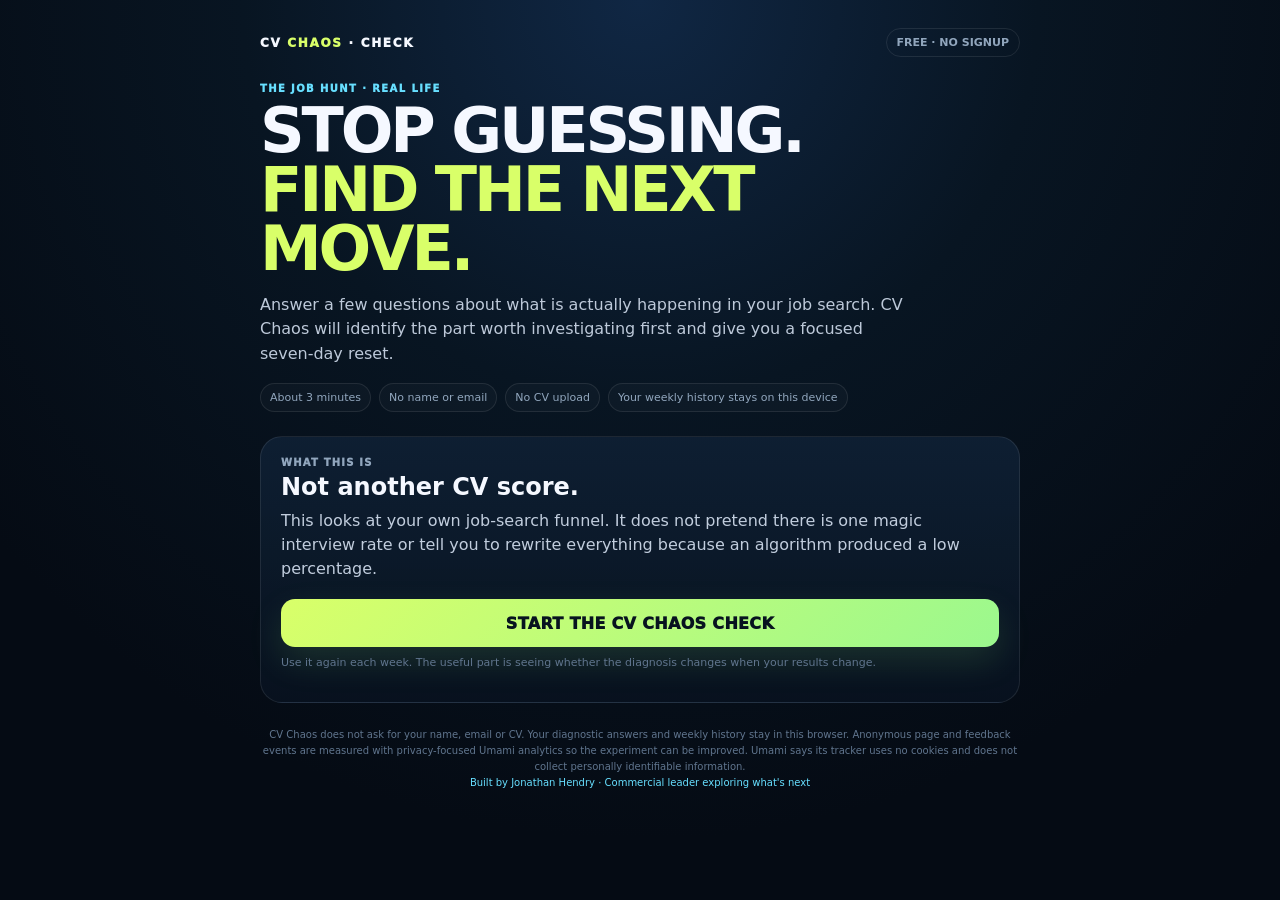
==== check/index.html @ 68d62c0a "Add CV Chaos Check page" ====
<!doctype html>
<html lang="en">
<head>
  <meta charset="utf-8">
  <meta name="viewport" content="width=device-width,initial-scale=1,viewport-fit=cover">
  <meta name="theme-color" content="#07101d">
  <title>CV Chaos Check — What should you change next?</title>
  <meta name="description" content="A free three-minute job-search check that helps you identify what to change next and gives you a practical seven-day reset.">
  <link rel="canonical" href="https://cvchaos.co.uk/check/">
  <meta property="og:type" content="website">
  <meta property="og:site_name" content="CV Chaos">
  <meta property="og:title" content="CV Chaos Check — What should you change next?">
  <meta property="og:description" content="A free three-minute job-search check. No signup. No CV upload. A practical seven-day reset based on your own search.">
  <meta property="og:url" content="https://cvchaos.co.uk/check/">
  <script defer src="https://cloud.umami.is/script.js" data-website-id="844b5b1c-069b-4379-9e73-c0b9fd9bf98d"></script>
  <link rel="stylesheet" href="check.css?v=1">
</head>
<body>
  <main id="app" class="wrap">
    <header class="brand">
      <div class="logo">CV <span>CHAOS</span> · CHECK</div>
      <div class="pill">FREE · NO SIGNUP</div>
    </header>

    <section id="intro">
      <div class="hero">
        <div class="eyebrow">THE JOB HUNT · REAL LIFE</div>
        <h1>STOP GUESSING.<br><span>FIND THE NEXT MOVE.</span></h1>
        <p>Answer a few questions about what is actually happening in your job search. CV Chaos will identify the part worth investigating first and give you a focused seven-day reset.</p>
        <div class="privacy-strip"><span>About 3 minutes</span><span>No name or email</span><span>No CV upload</span><span>Your weekly history stays on this device</span></div>
      </div>

      <div id="welcomeBack" class="card welcome-back hidden">
        <div class="section-title">Welcome back</div>
        <h3>Time for another check?</h3>
        <p id="welcomeText" class="lead"></p>
        <button id="welcomeStart" type="button" class="btn primary" style="width:100%;margin-top:14px">RUN THIS WEEK'S CHECK</button>
      </div>

      <div class="card">
        <div class="section-title">What this is</div>
        <h2>Not another CV score.</h2>
        <p class="lead">This looks at your own job-search funnel. It does not pretend there is one magic interview rate or tell you to rewrite everything because an algorithm produced a low percentage.</p>
        <button id="startBtn" type="button" class="btn primary" style="width:100%;margin-top:18px">START THE CV CHAOS CHECK</button>
        <p class="hint">Use it again each week. The useful part is seeing whether the diagnosis changes when your results change.</p>
      </div>
    </section>

    <section id="wizard" class="hidden">
      <div class="progress" aria-label="Progress"><i></i><i></i><i></i><i></i></div>

      <section class="card" data-step="0">
        <div class="section-title">1 of 4 · Your target</div>
        <h2>What are you actually looking for?</h2>
        <div class="grid2" style="margin-top:16px">
          <label class="field">Main role you're targeting<input id="role" type="text" placeholder="e.g. Commercial Director" autocomplete="off"></label>
          <label class="field">Level<select id="level"><option>Entry / early career</option><option>Experienced individual contributor</option><option>Manager</option><option>Head of</option><option>Director</option><option>VP / Executive</option></select></label>
          <label class="field">How long actively looking?<select id="weeks"><option value="1">Less than 2 weeks</option><option value="3">2–4 weeks</option><option value="6" selected>1–2 months</option><option value="12">3+ months</option></select></label>
          <label class="field">How broad is the search?<select id="breadth"><option value="one">One clear role family</option><option value="related" selected>A few closely related titles</option><option value="wide">Quite broad across different roles</option></select></label>
        </div>
        <div class="actions"><button type="button" class="btn primary next">NEXT →</button></div>
      </section>

      <section class="card hidden" data-step="1">
        <div class="section-title">2 of 4 · Your funnel</div>
        <h2>What happened in roughly the last 30 days?</h2>
        <p class="lead">Estimates are fine. A meaningful conversation means a recruiter, hiring manager, referral or employer contact — not an automated acknowledgement.</p>
        <div class="grid3" style="margin-top:16px">
          <label class="field">Applications<input id="apps" type="number" min="0" max="500" value="20" inputmode="numeric"></label>
          <label class="field">Meaningful conversations<input id="convs" type="number" min="0" max="500" value="4" inputmode="numeric"></label>
          <label class="field">First interviews<input id="interviews" type="number" min="0" max="500" value="2" inputmode="numeric"></label>
          <label class="field">Final stages<input id="finals" type="number" min="0" max="500" value="0" inputmode="numeric"></label>
          <label class="field">Offers<input id="offers" type="number" min="0" max="500" value="0" inputmode="numeric"></label>
        </div>
        <p id="funnelWarn" class="hint" style="color:var(--red)"></p>
        <div class="actions"><button type="button" class="btn secondary back">← BACK</button><button type="button" class="btn primary next">NEXT →</button></div>
      </section>

      <section class="card hidden" data-step="2">
        <div class="section-title">3 of 4 · How you reach the market</div>
        <h2>Volume doesn't tell us enough.</h2>
        <div class="grid2" style="margin-top:16px">
          <label class="field">Warm or direct approaches in the last 30 days<input id="warm" type="number" min="0" max="200" value="4" inputmode="numeric"></label>
          <label class="field">Of your last 10 applications, how many were genuinely strong fits?<input id="fit" type="number" min="0" max="10" value="7" inputmode="numeric"></label>
          <label class="field" style="grid-column:1/-1">How often do you materially tailor the top third of your CV/profile?<select id="tailor"><option value="rarely">Rarely</option><option value="sometimes" selected>Sometimes</option><option value="often">Most of the time</option></select></label>
        </div>
        <div class="actions"><button type="button" class="btn secondary back">← BACK</button><button type="button" class="btn primary next">NEXT →</button></div>
      </section>

      <section class="card hidden" data-step="3">
        <div class="section-title">4 of 4 · The human bit</div>
        <h2>How are you doing with it?</h2>
        <div style="margin-top:20px">
          <div class="range-head"><span class="field">Motivation right now</span><b id="motValue">60%</b></div>
          <input id="mot" type="range" min="0" max="100" value="60">
          <div class="range-labels"><span>Running on empty</span><span>Managing</span><span>Strong</span></div>
        </div>
        <label class="field" style="margin-top:20px">Which feels closest?<select id="feeling"><option value="noidea">I genuinely don't know what to change</option><option value="cv">I suspect my CV / positioning</option><option value="market">I think I'm not reaching the right people</option><option value="interview">I get traction but need more progression</option><option value="volume">I probably need more activity</option></select></label>
        <div class="actions"><button type="button" class="btn secondary back">← BACK</button><button id="diagnoseBtn" type="button" class="btn primary">SHOW MY DIAGNOSIS →</button></div>
      </section>
    </section>

    <section id="result" class="hidden">
      <div class="card result-hero">
        <div class="section-title">Your current priority</div>
        <h2 id="resultTitle"></h2>
        <p id="resultExplain" class="lead"></p>
        <span id="confidence" class="confidence"></span>
        <div class="metrics"><div class="metric"><b id="mApps">0</b><span>Applications</span></div><div class="metric"><b id="mConvs">0</b><span>Conversations</span></div><div class="metric"><b id="mInts">0</b><span>Interviews</span></div><div class="metric"><b id="mMot">0%</b><span>Motivation</span></div></div>
      </div>

      <div id="compareCard" class="card hidden">
        <div class="section-title">Since your last check</div>
        <h3 id="compareDate"></h3>
        <div class="delta"><div><b id="dApps">0</b><span>Applications</span></div><div><b id="dConvs">0</b><span>Conversations</span></div><div><b id="dInts">0</b><span>Interviews</span></div><div><b id="dMot">0</b><span>Motivation</span></div></div>
        <p id="previousDiagnosis" class="hint"></p>
      </div>

      <div class="grid2" style="margin-top:14px">
        <div class="card" style="margin-top:0"><div class="section-title">Why we're saying that</div><ul id="signals" class="signal-list"></ul></div>
        <div class="card" style="margin-top:0"><div class="section-title">Don't spend this week doing</div><ul id="donts" class="plain-list no"></ul></div>
      </div>

      <div class="card"><div class="section-title">Your 7-day reset</div><h3>Run a better experiment.</h3><ol id="planList" class="plan-list"></ol></div>
      <div id="energyNote" class="card hidden"><div class="section-title">Because your motivation is low</div><h3>Do less, deliberately.</h3><p class="lead">CV Chaos has reduced the plan rather than increasing your workload. The aim is useful evidence without turning the search into a full-time punishment.</p></div>

      <div class="card">
        <div class="section-title">Make the weekly check useful</div>
        <h3>Save this result on this device.</h3>
        <p class="lead">Come back next week and CV Chaos can compare your activity and diagnosis. Nothing is synced to an account.</p>
        <button id="saveBtn" type="button" class="btn ghost" style="width:100%;margin-top:14px">SAVE THIS WEEK'S CHECK</button>
        <p id="saveStatus" class="hint"></p>
        <button id="deleteHistory" type="button" class="danger-link">Delete saved check history from this device</button>
      </div>

      <div class="card">
        <div class="section-title">Help improve it</div>
        <h3>Did this actually help?</h3>
        <p class="lead">This is an experiment built to support people navigating the job market. Honest feedback is more useful than polite feedback.</p>
        <p class="field" style="margin-top:16px">Did this change what you were planning to do next?</p>
        <div class="feedback-options">
          <label class="choice"><input type="radio" name="changed" value="yes"><span>Yes</span></label><label class="choice"><input type="radio" name="changed" value="partly"><span>Partly</span></label><label class="choice"><input type="radio" name="changed" value="no"><span>No</span></label>
        </div>
        <p class="field" style="margin-top:16px">How useful was the result?</p>
        <div class="feedback-options">
          <label class="choice"><input type="radio" name="useful" value="very"><span>Very useful</span></label><label class="choice"><input type="radio" name="useful" value="somewhat"><span>Somewhat</span></label><label class="choice"><input type="radio" name="useful" value="not"><span>Not useful</span></label>
        </div>
        <label class="field" style="margin-top:16px">One thing you'd change <span class="micro">(optional — please don't include names, emails or other personal details)</span><textarea id="feedbackText" maxlength="400" placeholder="What would make this more useful?"></textarea></label>
        <button id="feedbackBtn" type="button" class="btn ghost" style="width:100%;margin-top:12px">SEND FEEDBACK</button>
        <p id="feedbackStatus" class="feedback-status"></p>
      </div>

      <div class="actions"><button id="editBtn" type="button" class="btn secondary">← CHANGE ANSWERS</button><button id="restartBtn" type="button" class="btn primary">START AGAIN</button></div>
    </section>

    <footer class="footer">CV Chaos does not ask for your name, email or CV. Your diagnostic answers and weekly history stay in this browser. Anonymous page and feedback events are measured with privacy-focused Umami analytics so the experiment can be improved. Umami says its tracker uses no cookies and does not collect personally identifiable information. <br><a href="https://www.linkedin.com/in/jshendry/" target="_blank" rel="noopener noreferrer">Built by Jonathan Hendry · Commercial leader exploring what's next</a></footer>
  </main>
  <script src="check.js?v=1"></script>
</body>
</html>
---- check/check.css ----
:root{
  --bg:#050b14;--panel:#0b1726;--panel2:#0f2034;--text:#f5f8ff;--muted:#91a6bd;--muted2:#60758e;
  --line:rgba(255,255,255,.09);--cyan:#67dfff;--green:#d9ff69;--amber:#ffca72;--red:#ff8e70;
}
*{box-sizing:border-box;-webkit-tap-highlight-color:transparent}
html{background:var(--bg);color-scheme:dark}
body{margin:0;min-height:100vh;background:radial-gradient(circle at 50% 0,#102744 0,#081522 36%,#050b14 76%);color:var(--text);font-family:Inter,ui-sans-serif,system-ui,-apple-system,BlinkMacSystemFont,"Segoe UI",sans-serif}
button,input,select,textarea{font:inherit}button{cursor:pointer}a{color:inherit}
.wrap{width:min(100% - 28px,760px);margin:0 auto;padding:28px 0 50px}
.brand{display:flex;align-items:center;justify-content:space-between;gap:14px;margin-bottom:26px}.logo{font-size:12px;font-weight:950;letter-spacing:.14em}.logo span{color:var(--green)}.pill{border:1px solid var(--line);border-radius:999px;padding:7px 10px;color:var(--muted);font-size:11px;font-weight:800}
.hero{margin-bottom:24px}.eyebrow{font-size:10px;letter-spacing:.14em;text-transform:uppercase;color:var(--cyan);font-weight:950}.hero h1{font-size:clamp(36px,8vw,62px);line-height:.95;letter-spacing:-.05em;margin:8px 0 14px;max-width:680px}.hero h1 span{color:var(--green)}.hero p{color:#bdc9d9;line-height:1.55;margin:0;max-width:650px}.privacy-strip{margin-top:16px;display:flex;flex-wrap:wrap;gap:8px}.privacy-strip span{font-size:11px;color:var(--muted);border:1px solid var(--line);background:rgba(255,255,255,.025);padding:7px 9px;border-radius:999px}
.card{background:linear-gradient(180deg,rgba(15,32,52,.92),rgba(8,18,31,.94));border:1px solid var(--line);border-radius:22px;padding:20px}.card+.card{margin-top:14px}.section-title{font-size:10px;letter-spacing:.12em;text-transform:uppercase;color:var(--muted);font-weight:950;margin-bottom:5px}.card h2,.card h3{margin:0}.lead{color:#c1cddd;line-height:1.5;margin:8px 0 0}
.progress{display:grid;grid-template-columns:repeat(4,1fr);gap:7px;margin:18px 0}.progress i{height:5px;border-radius:999px;background:rgba(255,255,255,.08)}.progress i.on{background:linear-gradient(90deg,var(--cyan),var(--green))}
.grid2{display:grid;grid-template-columns:1fr 1fr;gap:14px}.grid3{display:grid;grid-template-columns:repeat(3,1fr);gap:10px}.field{display:block;color:#b8c6d8;font-size:12px;font-weight:750}.field input,.field select,.field textarea{width:100%;margin-top:7px;border:1px solid rgba(255,255,255,.12);border-radius:13px;background:#07131f;color:var(--text);padding:13px 12px;outline:none;min-height:48px}.field textarea{min-height:92px;resize:vertical;line-height:1.45}.field input:focus,.field select:focus,.field textarea:focus{border-color:var(--cyan);box-shadow:0 0 0 3px rgba(103,223,255,.1)}.hint{font-size:11px;color:var(--muted2);line-height:1.45;margin-top:8px}
.actions{display:flex;gap:9px;margin-top:16px}.btn{border:0;border-radius:14px;padding:14px 16px;font-weight:950;letter-spacing:.02em;min-height:48px}.btn.primary{flex:2;background:linear-gradient(135deg,var(--green),#9bf88e);color:#07131f;box-shadow:0 14px 35px rgba(150,255,120,.13)}.btn.secondary{flex:1;background:rgba(255,255,255,.06);color:var(--text);border:1px solid var(--line)}.btn.ghost{background:transparent;color:var(--cyan);border:1px solid rgba(103,223,255,.3)}.btn:disabled{opacity:.5;cursor:not-allowed}
.hidden{display:none!important}.welcome-back{border-left:3px solid var(--green)}.welcome-back b{color:var(--green)}
.range-head{display:flex;justify-content:space-between;gap:12px;align-items:center}.range-head b{color:var(--green)}input[type=range]{accent-color:var(--green);width:100%;margin-top:16px}.range-labels{display:flex;justify-content:space-between;color:var(--muted2);font-size:10px;margin-top:4px}
.result-hero{border-color:rgba(217,255,105,.22);background:linear-gradient(160deg,rgba(20,43,60,.98),rgba(9,20,32,.98))}.result-hero h2{font-size:clamp(28px,6vw,44px);line-height:1.02;letter-spacing:-.035em;margin-top:7px}.confidence{display:inline-flex;margin-top:14px;border-radius:999px;border:1px solid var(--line);padding:6px 9px;color:var(--muted);font-size:10px;font-weight:850}.signal-list,.plain-list,.plan-list{margin:12px 0 0;padding:0;list-style:none}.signal-list li,.plain-list li{padding:10px 0;border-bottom:1px solid rgba(255,255,255,.06);line-height:1.4;color:#c3cfdd}.signal-list li:last-child,.plain-list li:last-child{border-bottom:0}.signal-list li::before{content:'✓';color:var(--green);font-weight:950;margin-right:9px}.plain-list.no li::before{content:'×';color:var(--red);font-weight:950;margin-right:9px}.plan-list{counter-reset:item}.plan-list li{counter-increment:item;display:grid;grid-template-columns:34px 1fr;gap:10px;padding:12px 0;border-bottom:1px solid rgba(255,255,255,.06);line-height:1.45}.plan-list li:last-child{border-bottom:0}.plan-list li::before{content:counter(item,decimal-leading-zero);color:var(--cyan);font-weight:950}.plan-list b{display:block;color:var(--text);margin-bottom:2px}.plan-list span{color:#b8c6d8}
.metrics{display:grid;grid-template-columns:repeat(4,1fr);gap:8px;margin-top:14px}.metric{border:1px solid var(--line);border-radius:13px;padding:11px 8px;text-align:center;background:rgba(255,255,255,.025)}.metric b{display:block;font-size:20px}.metric span{display:block;color:var(--muted);font-size:9px;line-height:1.25;margin-top:3px;text-transform:uppercase;letter-spacing:.05em}
.delta{display:grid;grid-template-columns:repeat(4,1fr);gap:8px;margin-top:12px}.delta div{padding:11px;border-radius:13px;background:rgba(255,255,255,.035);text-align:center}.delta b{display:block;font-size:16px}.delta span{color:var(--muted);font-size:9px;text-transform:uppercase}.up{color:var(--green)}.down{color:var(--red)}.flat{color:var(--muted)}
.feedback-options{display:grid;grid-template-columns:repeat(3,1fr);gap:8px;margin-top:10px}.choice{position:relative}.choice input{position:absolute;opacity:0;pointer-events:none}.choice span{display:flex;align-items:center;justify-content:center;min-height:46px;text-align:center;border:1px solid var(--line);border-radius:13px;color:#bdc9d9;font-size:12px;font-weight:800;padding:8px}.choice input:checked+span{border-color:var(--green);background:rgba(217,255,105,.09);color:var(--text)}.feedback-status{min-height:18px;margin-top:9px;color:var(--muted);font-size:11px}.footer{padding:24px 2px 0;text-align:center;color:var(--muted2);font-size:10px;line-height:1.6}.footer a{color:var(--cyan);text-decoration:none}.micro{font-size:10px;color:var(--muted2);line-height:1.4}.danger-link{border:0;background:transparent;color:var(--muted2);font-size:10px;text-decoration:underline;padding:6px}
@media(max-width:620px){.wrap{width:min(100% - 20px,760px);padding-top:18px}.brand{margin-bottom:20px}.hero{margin-bottom:18px}.card{padding:17px;border-radius:18px}.grid2,.grid3{grid-template-columns:1fr}.metrics,.delta{grid-template-columns:1fr 1fr}.actions{flex-direction:column-reverse}.btn.primary,.btn.secondary{width:100%;flex:auto}.feedback-options{grid-template-columns:1fr}.hero h1{font-size:42px}}
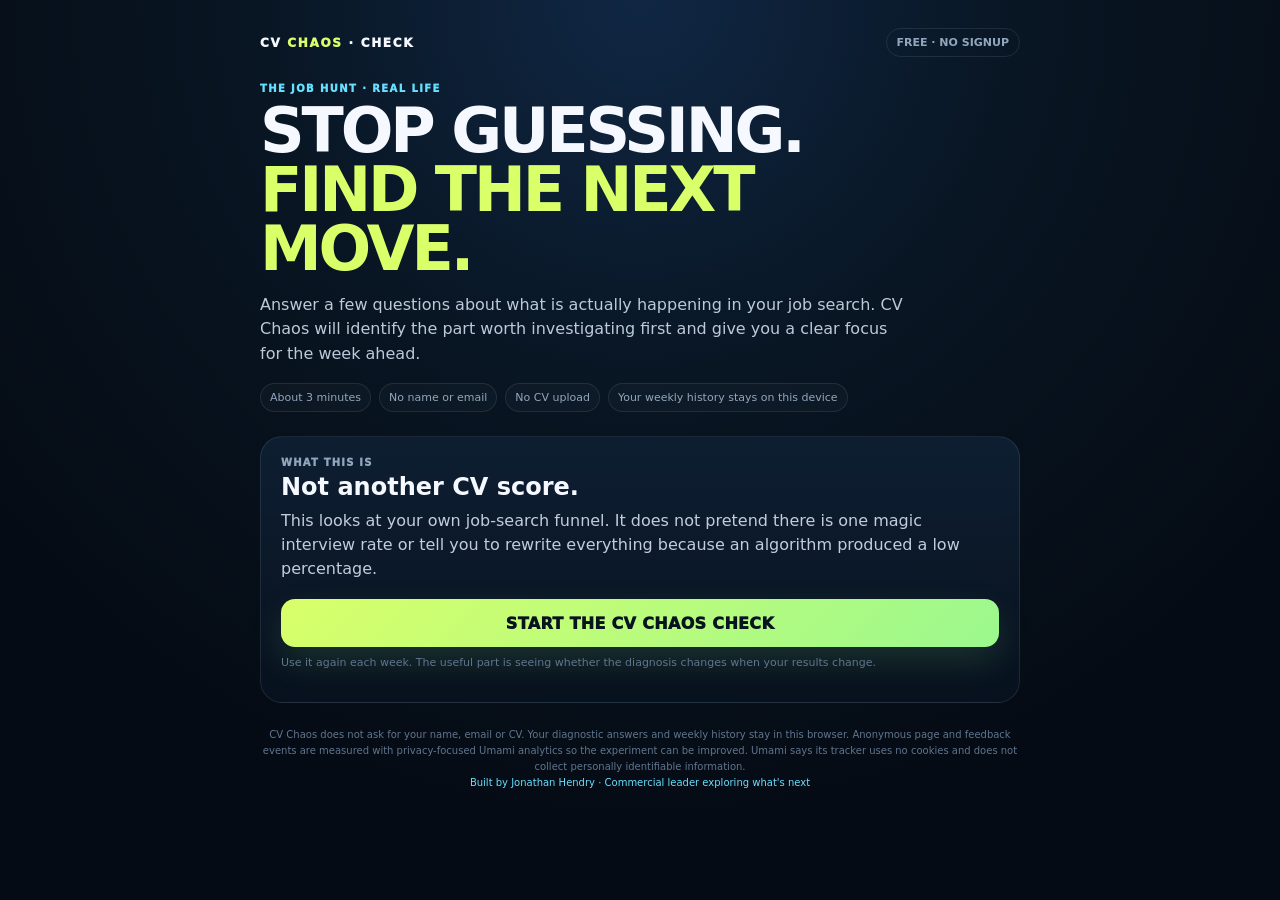
==== commit 5482a67b: "Clarify weekly focus language" ====
--- a/check/index.html
+++ b/check/index.html
@@ -5,12 +5,12 @@
   <meta name="viewport" content="width=device-width,initial-scale=1,viewport-fit=cover">
   <meta name="theme-color" content="#07101d">
   <title>CV Chaos Check — What should you change next?</title>
-  <meta name="description" content="A free three-minute job-search check that helps you identify what to change next and gives you a practical seven-day reset.">
+  <meta name="description" content="A free three-minute job-search check that helps you identify what to change next and gives you a clear focus for the week ahead.">
   <link rel="canonical" href="https://cvchaos.co.uk/check/">
   <meta property="og:type" content="website">
   <meta property="og:site_name" content="CV Chaos">
   <meta property="og:title" content="CV Chaos Check — What should you change next?">
-  <meta property="og:description" content="A free three-minute job-search check. No signup. No CV upload. A practical seven-day reset based on your own search.">
+  <meta property="og:description" content="A free three-minute job-search check. No signup. No CV upload. A clear focus for the week ahead, based on your own search.">
   <meta property="og:url" content="https://cvchaos.co.uk/check/">
   <script defer src="https://cloud.umami.is/script.js" data-website-id="844b5b1c-069b-4379-9e73-c0b9fd9bf98d"></script>
   <link rel="stylesheet" href="check.css?v=1">
@@ -26,7 +26,7 @@
       <div class="hero">
         <div class="eyebrow">THE JOB HUNT · REAL LIFE</div>
         <h1>STOP GUESSING.<br><span>FIND THE NEXT MOVE.</span></h1>
-        <p>Answer a few questions about what is actually happening in your job search. CV Chaos will identify the part worth investigating first and give you a focused seven-day reset.</p>
+        <p>Answer a few questions about what is actually happening in your job search. CV Chaos will identify the part worth investigating first and give you a clear focus for the week ahead.</p>
         <div class="privacy-strip"><span>About 3 minutes</span><span>No name or email</span><span>No CV upload</span><span>Your weekly history stays on this device</span></div>
       </div>
 
@@ -121,7 +121,7 @@
         <div class="card" style="margin-top:0"><div class="section-title">Don't spend this week doing</div><ul id="donts" class="plain-list no"></ul></div>
       </div>
 
-      <div class="card"><div class="section-title">Your 7-day reset</div><h3>Run a better experiment.</h3><ol id="planList" class="plan-list"></ol></div>
+      <div class="card"><div class="section-title">Your focus to level up</div><h3>What to focus on this week.</h3><ol id="planList" class="plan-list"></ol></div>
       <div id="energyNote" class="card hidden"><div class="section-title">Because your motivation is low</div><h3>Do less, deliberately.</h3><p class="lead">CV Chaos has reduced the plan rather than increasing your workload. The aim is useful evidence without turning the search into a full-time punishment.</p></div>
 
       <div class="card">
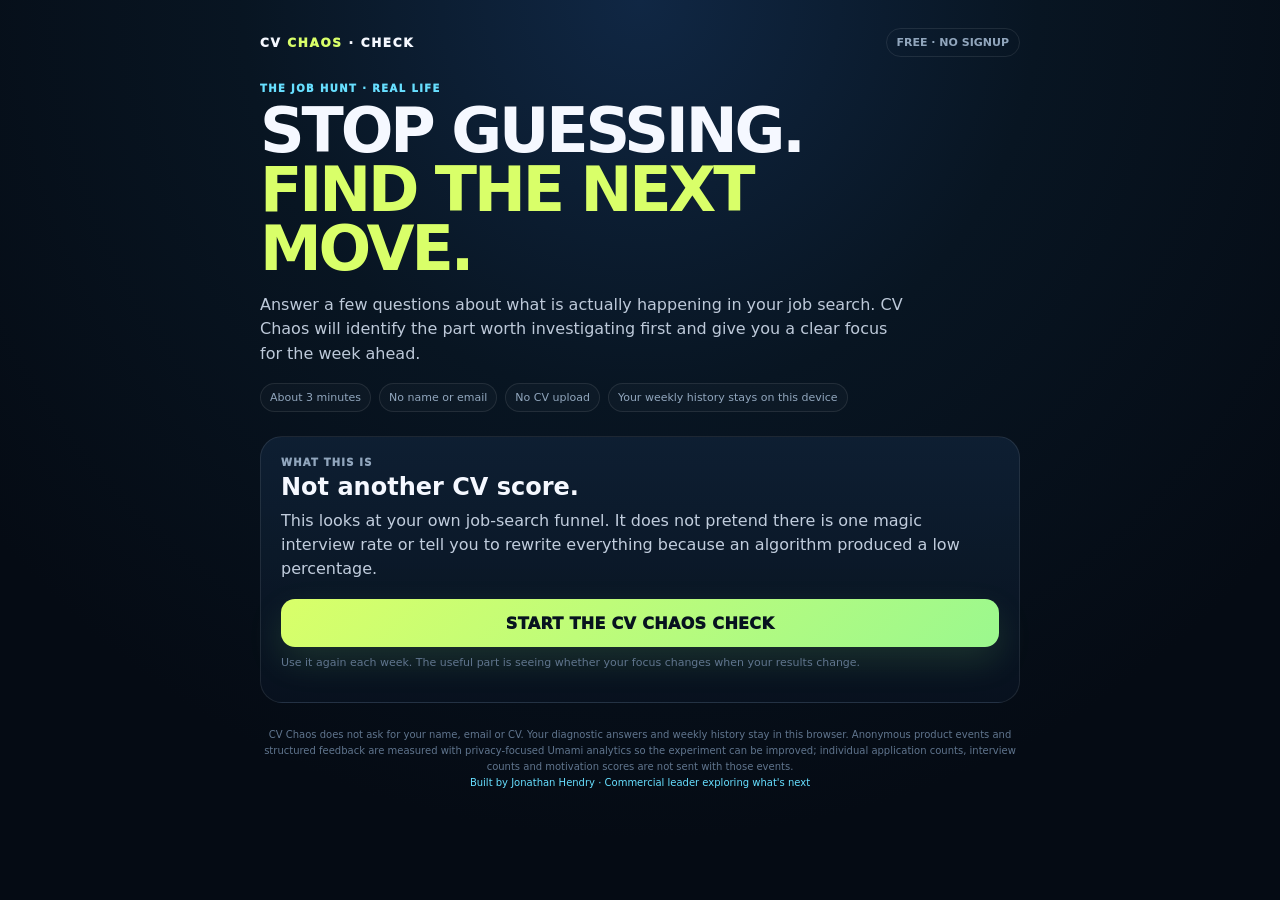
==== commit a260df00: "Add pre-launch return loop and structured feedback" ====
--- a/check/index.html
+++ b/check/index.html
@@ -42,7 +42,7 @@
         <h2>Not another CV score.</h2>
         <p class="lead">This looks at your own job-search funnel. It does not pretend there is one magic interview rate or tell you to rewrite everything because an algorithm produced a low percentage.</p>
         <button id="startBtn" type="button" class="btn primary" style="width:100%;margin-top:18px">START THE CV CHAOS CHECK</button>
-        <p class="hint">Use it again each week. The useful part is seeing whether the diagnosis changes when your results change.</p>
+        <p class="hint">Use it again each week. The useful part is seeing whether your focus changes when your results change.</p>
       </div>
     </section>
 
@@ -125,9 +125,17 @@
       <div id="energyNote" class="card hidden"><div class="section-title">Because your motivation is low</div><h3>Do less, deliberately.</h3><p class="lead">CV Chaos has reduced the plan rather than increasing your workload. The aim is useful evidence without turning the search into a full-time punishment.</p></div>
 
       <div class="card">
+        <div class="section-title">Take it with you</div>
+        <h3>Keep your focus visible.</h3>
+        <p class="lead">Share or copy a short summary of your focus and the first three actions. It does not include your application numbers, motivation score or other personal search data.</p>
+        <div class="actions"><button id="copyBtn" type="button" class="btn secondary">COPY SUMMARY</button><button id="shareBtn" type="button" class="btn ghost" style="flex:1">SHARE MY FOCUS</button></div>
+        <p id="shareStatus" class="hint"></p>
+      </div>
+
+      <div class="card">
         <div class="section-title">Make the weekly check useful</div>
         <h3>Save this result on this device.</h3>
-        <p class="lead">Come back next week and CV Chaos can compare your activity and diagnosis. Nothing is synced to an account.</p>
+        <p class="lead">Your suggested next check is <b id="nextCheckDate"></b>. Come back then and CV Chaos will compare what changed and tell you whether to stay focused here or move on.</p>
         <button id="saveBtn" type="button" class="btn ghost" style="width:100%;margin-top:14px">SAVE THIS WEEK'S CHECK</button>
         <p id="saveStatus" class="hint"></p>
         <button id="deleteHistory" type="button" class="danger-link">Delete saved check history from this device</button>
@@ -137,24 +145,49 @@
         <div class="section-title">Help improve it</div>
         <h3>Did this actually help?</h3>
         <p class="lead">This is an experiment built to support people navigating the job market. Honest feedback is more useful than polite feedback.</p>
+
         <p class="field" style="margin-top:16px">Did this change what you were planning to do next?</p>
         <div class="feedback-options">
           <label class="choice"><input type="radio" name="changed" value="yes"><span>Yes</span></label><label class="choice"><input type="radio" name="changed" value="partly"><span>Partly</span></label><label class="choice"><input type="radio" name="changed" value="no"><span>No</span></label>
         </div>
+
         <p class="field" style="margin-top:16px">How useful was the result?</p>
         <div class="feedback-options">
           <label class="choice"><input type="radio" name="useful" value="very"><span>Very useful</span></label><label class="choice"><input type="radio" name="useful" value="somewhat"><span>Somewhat</span></label><label class="choice"><input type="radio" name="useful" value="not"><span>Not useful</span></label>
         </div>
-        <label class="field" style="margin-top:16px">One thing you'd change <span class="micro">(optional — please don't include names, emails or other personal details)</span><textarea id="feedbackText" maxlength="400" placeholder="What would make this more useful?"></textarea></label>
-        <button id="feedbackBtn" type="button" class="btn ghost" style="width:100%;margin-top:12px">SEND FEEDBACK</button>
+
+        <p class="field" style="margin-top:16px">Would a free account that remembered your search across devices be useful?</p>
+        <div class="feedback-options">
+          <label class="choice"><input type="radio" name="account" value="yes"><span>Yes</span></label><label class="choice"><input type="radio" name="account" value="maybe"><span>Maybe</span></label><label class="choice"><input type="radio" name="account" value="no"><span>No</span></label>
+        </div>
+
+        <p class="field" style="margin-top:16px">What would you most like CV Chaos to help with next? <span class="micro">(choose any)</span></p>
+        <div class="feedback-options">
+          <label class="choice"><input type="checkbox" name="helpnext" value="cv_profile"><span>CV / profile</span></label>
+          <label class="choice"><input type="checkbox" name="helpnext" value="right_roles"><span>Finding the right roles</span></label>
+          <label class="choice"><input type="checkbox" name="helpnext" value="outreach"><span>Outreach / networking</span></label>
+          <label class="choice"><input type="checkbox" name="helpnext" value="interviews"><span>Interview prep</span></label>
+          <label class="choice"><input type="checkbox" name="helpnext" value="final_stage"><span>Final stage / offers</span></label>
+          <label class="choice"><input type="checkbox" name="helpnext" value="tracking"><span>Tracking progress</span></label>
+        </div>
+
+        <p class="field" style="margin-top:16px">If you could improve one part of this check, where would it be?</p>
+        <div class="feedback-options">
+          <label class="choice"><input type="radio" name="changearea" value="questions"><span>The questions</span></label>
+          <label class="choice"><input type="radio" name="changearea" value="diagnosis"><span>The diagnosis</span></label>
+          <label class="choice"><input type="radio" name="changearea" value="actions"><span>The actions</span></label>
+        </div>
+
+        <button id="feedbackBtn" type="button" class="btn ghost" style="width:100%;margin-top:16px">SEND FEEDBACK</button>
         <p id="feedbackStatus" class="feedback-status"></p>
+        <p class="hint">Want to say more? <a href="https://www.linkedin.com/in/jshendry/" target="_blank" rel="noopener noreferrer" style="color:var(--cyan)">Message Jonathan on LinkedIn</a>. The anonymous form above collects no free text.</p>
       </div>
 
       <div class="actions"><button id="editBtn" type="button" class="btn secondary">← CHANGE ANSWERS</button><button id="restartBtn" type="button" class="btn primary">START AGAIN</button></div>
     </section>
 
-    <footer class="footer">CV Chaos does not ask for your name, email or CV. Your diagnostic answers and weekly history stay in this browser. Anonymous page and feedback events are measured with privacy-focused Umami analytics so the experiment can be improved. Umami says its tracker uses no cookies and does not collect personally identifiable information. <br><a href="https://www.linkedin.com/in/jshendry/" target="_blank" rel="noopener noreferrer">Built by Jonathan Hendry · Commercial leader exploring what's next</a></footer>
+    <footer class="footer">CV Chaos does not ask for your name, email or CV. Your diagnostic answers and weekly history stay in this browser. Anonymous product events and structured feedback are measured with privacy-focused Umami analytics so the experiment can be improved; individual application counts, interview counts and motivation scores are not sent with those events. <br><a href="https://www.linkedin.com/in/jshendry/" target="_blank" rel="noopener noreferrer">Built by Jonathan Hendry · Commercial leader exploring what's next</a></footer>
   </main>
-  <script src="check.js?v=1"></script>
+  <script src="check.js?v=2"></script>
 </body>
 </html>
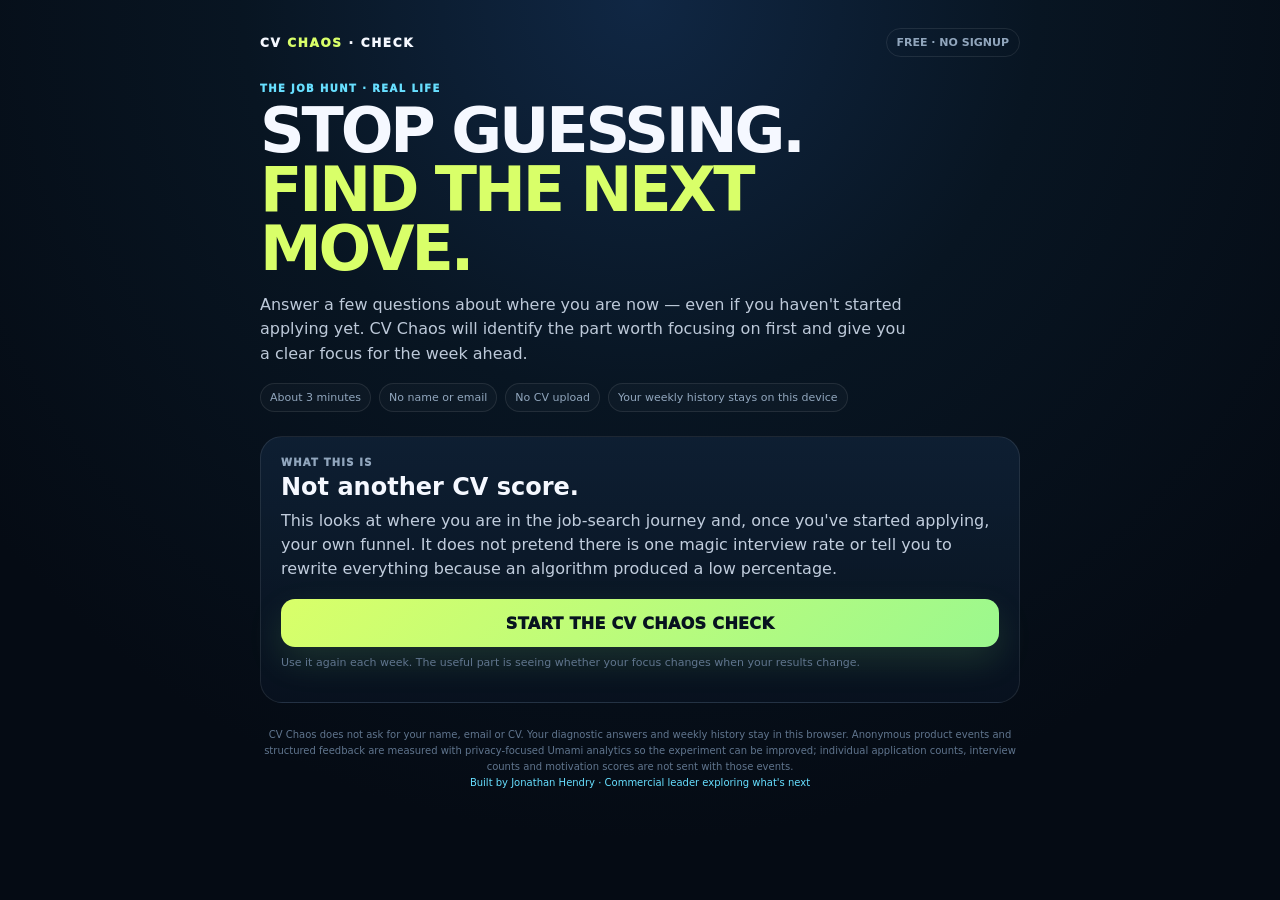
==== commit 2b51afb5: "Add considering-a-change pathway to CV Chaos Check" ====
--- a/check/index.html
+++ b/check/index.html
@@ -26,7 +26,7 @@
       <div class="hero">
         <div class="eyebrow">THE JOB HUNT · REAL LIFE</div>
         <h1>STOP GUESSING.<br><span>FIND THE NEXT MOVE.</span></h1>
-        <p>Answer a few questions about what is actually happening in your job search. CV Chaos will identify the part worth investigating first and give you a clear focus for the week ahead.</p>
+        <p>Answer a few questions about where you are now — even if you haven't started applying yet. CV Chaos will identify the part worth focusing on first and give you a clear focus for the week ahead.</p>
         <div class="privacy-strip"><span>About 3 minutes</span><span>No name or email</span><span>No CV upload</span><span>Your weekly history stays on this device</span></div>
       </div>
 
@@ -40,7 +40,7 @@
       <div class="card">
         <div class="section-title">What this is</div>
         <h2>Not another CV score.</h2>
-        <p class="lead">This looks at your own job-search funnel. It does not pretend there is one magic interview rate or tell you to rewrite everything because an algorithm produced a low percentage.</p>
+        <p class="lead">This looks at where you are in the job-search journey and, once you've started applying, your own funnel. It does not pretend there is one magic interview rate or tell you to rewrite everything because an algorithm produced a low percentage.</p>
         <button id="startBtn" type="button" class="btn primary" style="width:100%;margin-top:18px">START THE CV CHAOS CHECK</button>
         <p class="hint">Use it again each week. The useful part is seeing whether your focus changes when your results change.</p>
       </div>
@@ -53,11 +53,13 @@
         <div class="section-title">1 of 4 · Your target</div>
         <h2>What are you actually looking for?</h2>
         <div class="grid2" style="margin-top:16px">
+          <label class="field" style="grid-column:1/-1">Where are you right now?<select id="searchStage"><option value="active" selected>I'm actively looking / applying</option><option value="considering">I'm considering a change / haven't started applying yet</option></select></label>
           <label class="field">Main role you're targeting<input id="role" type="text" placeholder="e.g. Commercial Director" autocomplete="off"></label>
           <label class="field">Level<select id="level"><option>Entry / early career</option><option>Experienced individual contributor</option><option>Manager</option><option>Head of</option><option>Director</option><option>VP / Executive</option></select></label>
           <label class="field">How long actively looking?<select id="weeks"><option value="1">Less than 2 weeks</option><option value="3">2–4 weeks</option><option value="6" selected>1–2 months</option><option value="12">3+ months</option></select></label>
           <label class="field">How broad is the search?<select id="breadth"><option value="one">One clear role family</option><option value="related" selected>A few closely related titles</option><option value="wide">Quite broad across different roles</option></select></label>
         </div>
+        <p id="preSearchHint" class="hint hidden">We'll skip the application funnel and give you a practical starting point instead.</p>
         <div class="actions"><button type="button" class="btn primary next">NEXT →</button></div>
       </section>
 
@@ -189,5 +191,6 @@
     <footer class="footer">CV Chaos does not ask for your name, email or CV. Your diagnostic answers and weekly history stay in this browser. Anonymous product events and structured feedback are measured with privacy-focused Umami analytics so the experiment can be improved; individual application counts, interview counts and motivation scores are not sent with those events. <br><a href="https://www.linkedin.com/in/jshendry/" target="_blank" rel="noopener noreferrer">Built by Jonathan Hendry · Commercial leader exploring what's next</a></footer>
   </main>
   <script src="check.js?v=2"></script>
+  <script src="considering.js?v=1"></script>
 </body>
 </html>
